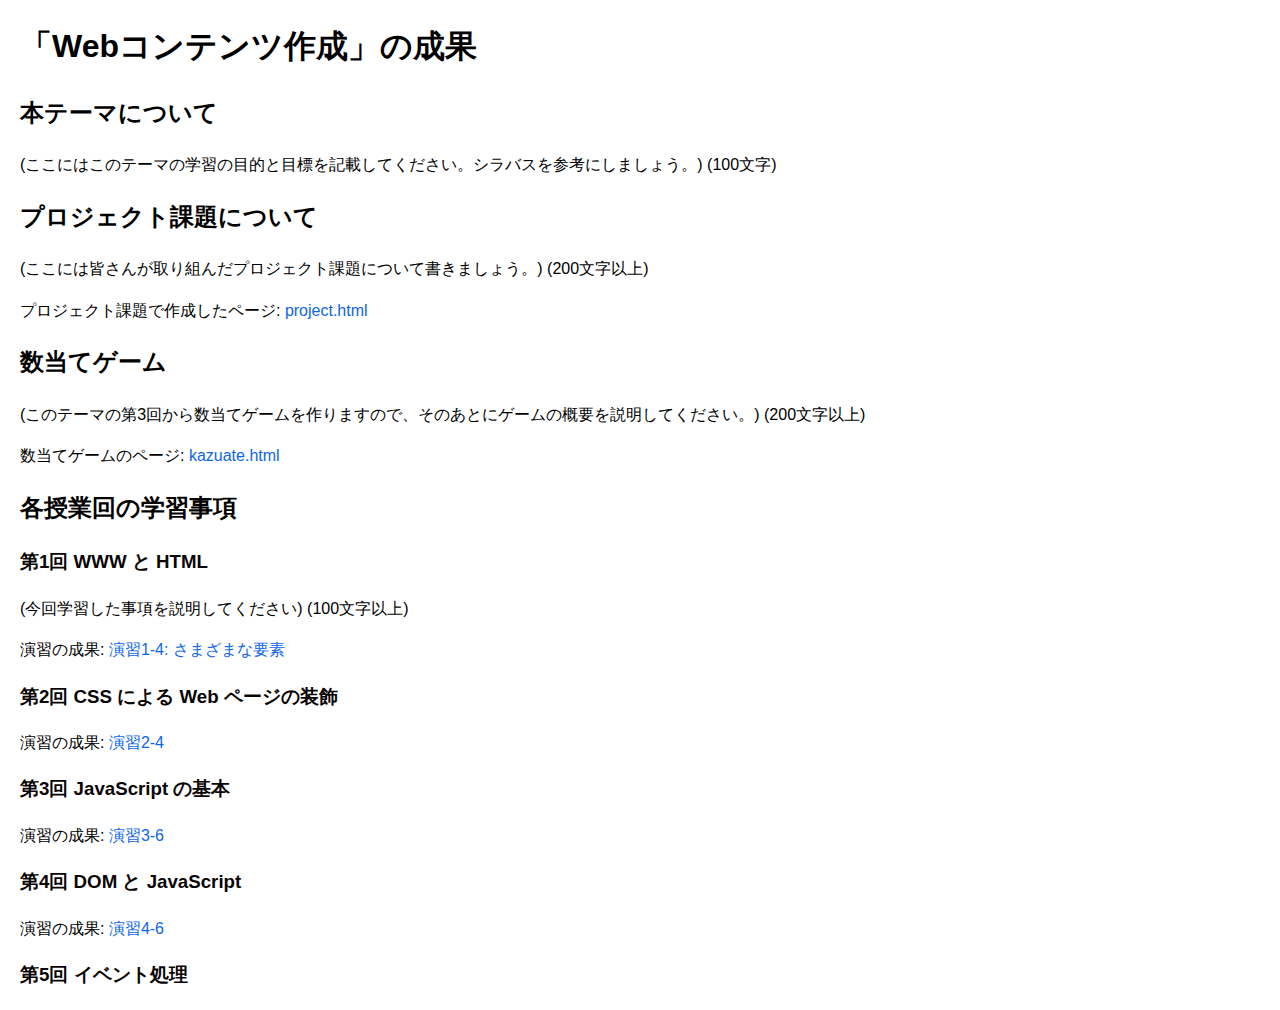
==== index.html @ 4da03727 "課題4" ====
<!DOCTYPE html>
<html lang="ja">
<head>
    <meta charset="UTF-8">
    <title>「Webコンテンツ作成」の成果</title>
    <style>
        body {
            font-family: Arial, sans-serif;
            line-height: 1.6;
            margin: 20px;
        }
        h1 h2, h3 {
            color: #0a0505;
        }
        a {
            color: #0e66e9;
            text-decoration: none;
        }
        a:hover {
            text-decoration: underline;
        }
    </style>
</head>
<body>
    <h1>「Webコンテンツ作成」の成果</h1>

    <h2>本テーマについて</h2>
    <p>(ここにはこのテーマの学習の目的と目標を記載してください。シラバスを参考にしましょう。) (100文字)</p>

    <h2>プロジェクト課題について</h2>
    <p>(ここには皆さんが取り組んだプロジェクト課題について書きましょう。) (200文字以上)</p>
    <p>プロジェクト課題で作成したページ: <a href="project.html">project.html</a></p>

    <h2>数当てゲーム</h2>
    <p>(このテーマの第3回から数当てゲームを作りますので、そのあとにゲームの概要を説明してください。) (200文字以上)</p>
    <p>数当てゲームのページ: <a href="kazuate.html">kazuate.html</a></p>

    <h2>各授業回の学習事項</h2>
    <h3>第1回 WWW と HTML</h3>
    <p>(今回学習した事項を説明してください) (100文字以上)</p>
    <p>演習の成果: <a href="practice-html/elements.html">演習1-4: さまざまな要素</a></p>

    <h3>第2回 CSS による Web ページの装飾</h3>
    <p>演習の成果: <a href="practice-css/browser-intro.html">演習2-4</a></p>

    <h3>第3回 JavaScript の基本</h3>
    演習の成果: <a href="practice-js/obj-practice.html">演習3-6</a></p>

    <h3>第4回 DOM と JavaScript</h3>
    演習の成果: <a href="practice-dom/dom-exercise.html">演習4-6</a></p>

    <h3>第5回 イベント処理</h3>
</body>
</html>
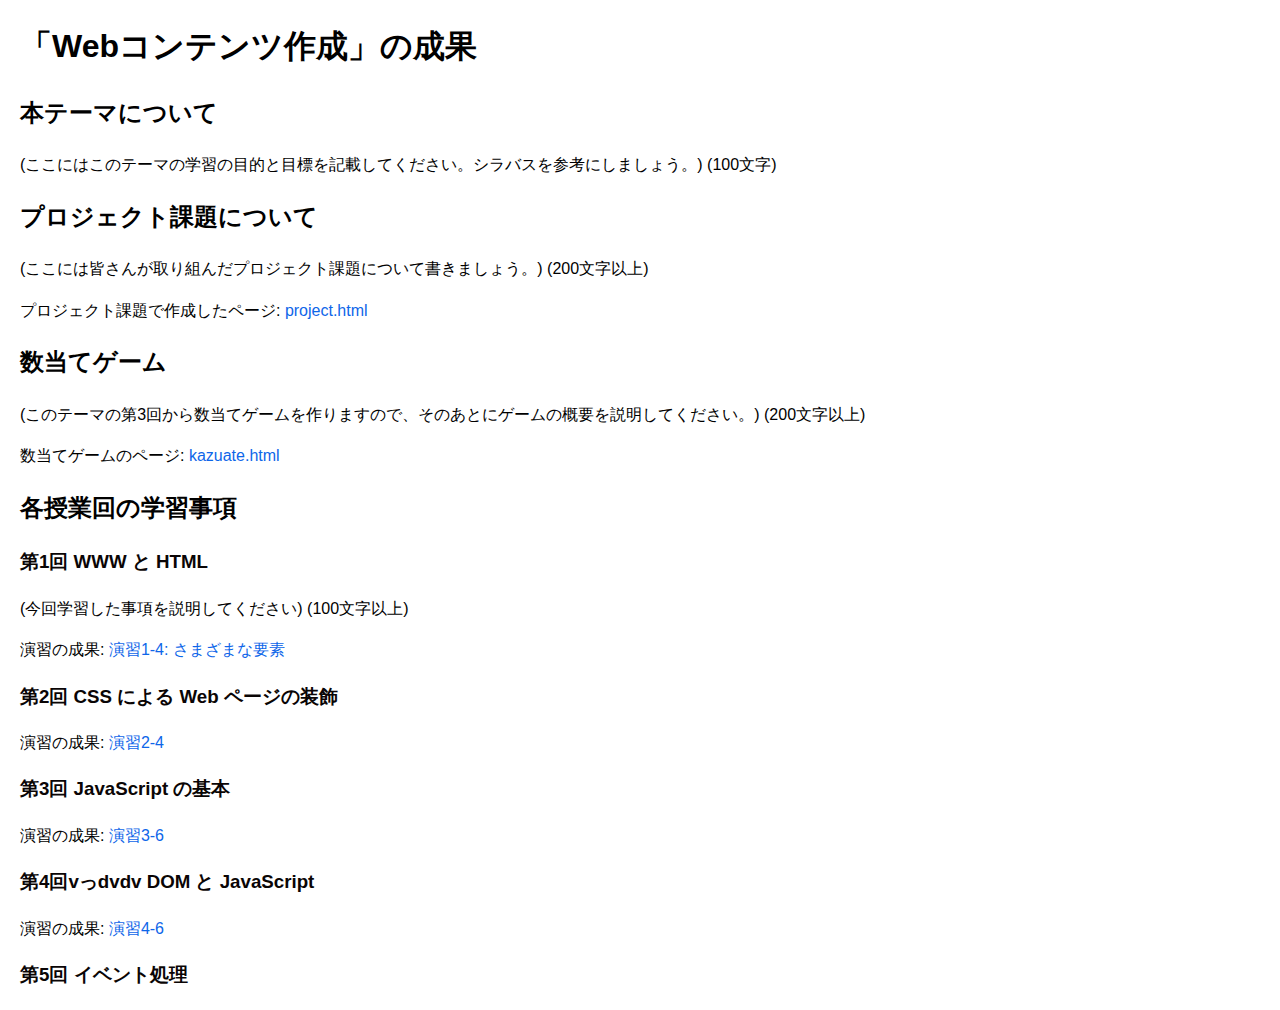
==== commit 33eea7aa: "第4回" ====
--- a/index.html
+++ b/index.html
@@ -46,7 +46,7 @@
     <h3>第3回 JavaScript の基本</h3>
     演習の成果: <a href="practice-js/obj-practice.html">演習3-6</a></p>
 
-    <h3>第4回 DOM と JavaScript</h3>
+    <h3>第4回vっdvdv DOM と JavaScript</h3>
     演習の成果: <a href="practice-dom/dom-exercise.html">演習4-6</a></p>
 
     <h3>第5回 イベント処理</h3>
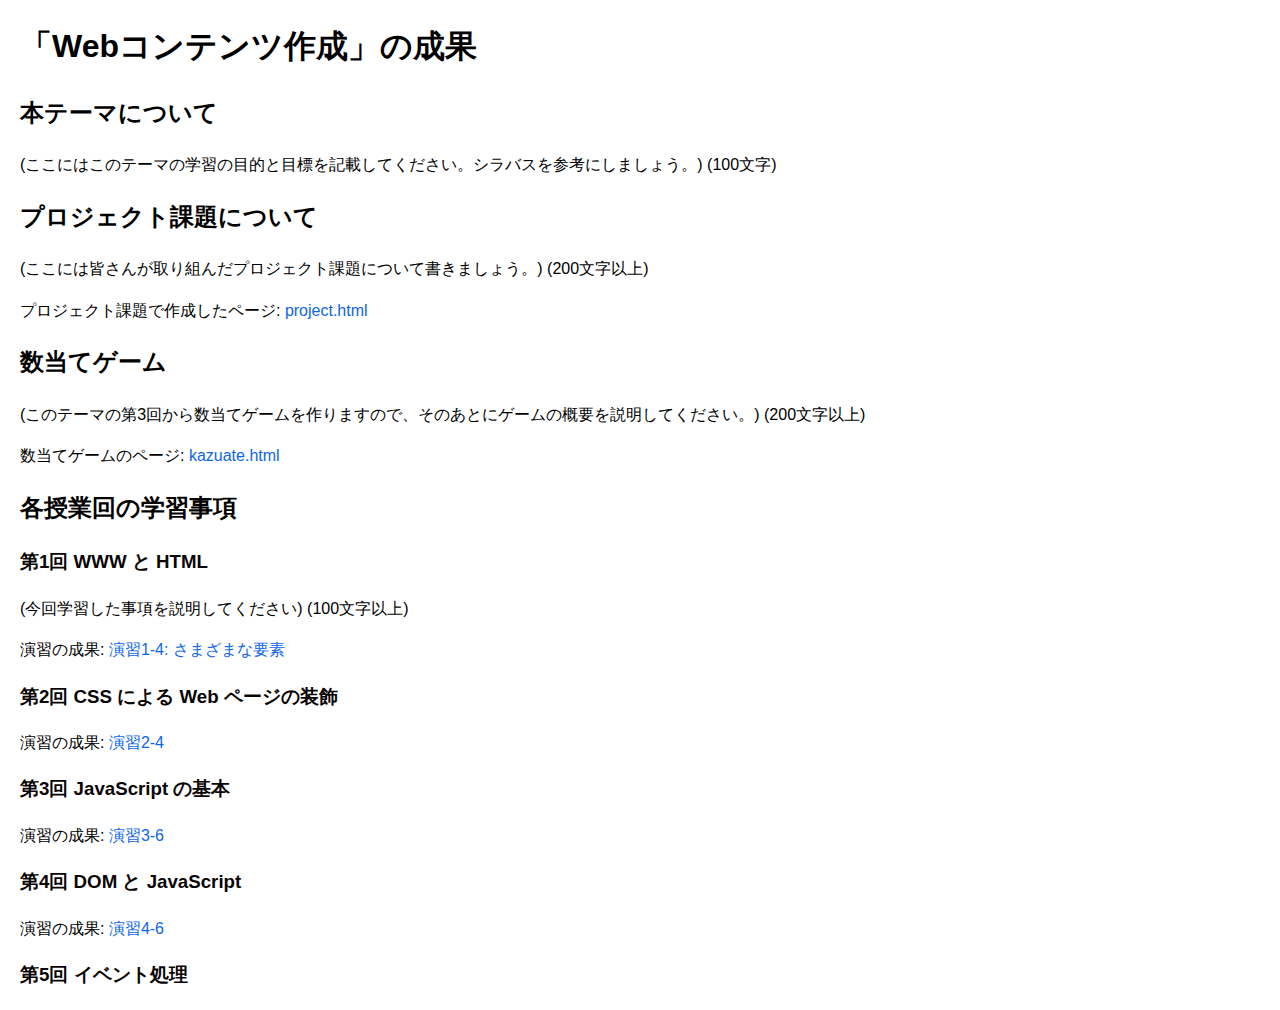
==== commit 4503ebfa: "課題4" ====
--- a/index.html
+++ b/index.html
@@ -46,7 +46,7 @@
     <h3>第3回 JavaScript の基本</h3>
     演習の成果: <a href="practice-js/obj-practice.html">演習3-6</a></p>
 
-    <h3>第4回vっdvdv DOM と JavaScript</h3>
+    <h3>第4回 DOM と JavaScript</h3>
     演習の成果: <a href="practice-dom/dom-exercise.html">演習4-6</a></p>
 
     <h3>第5回 イベント処理</h3>
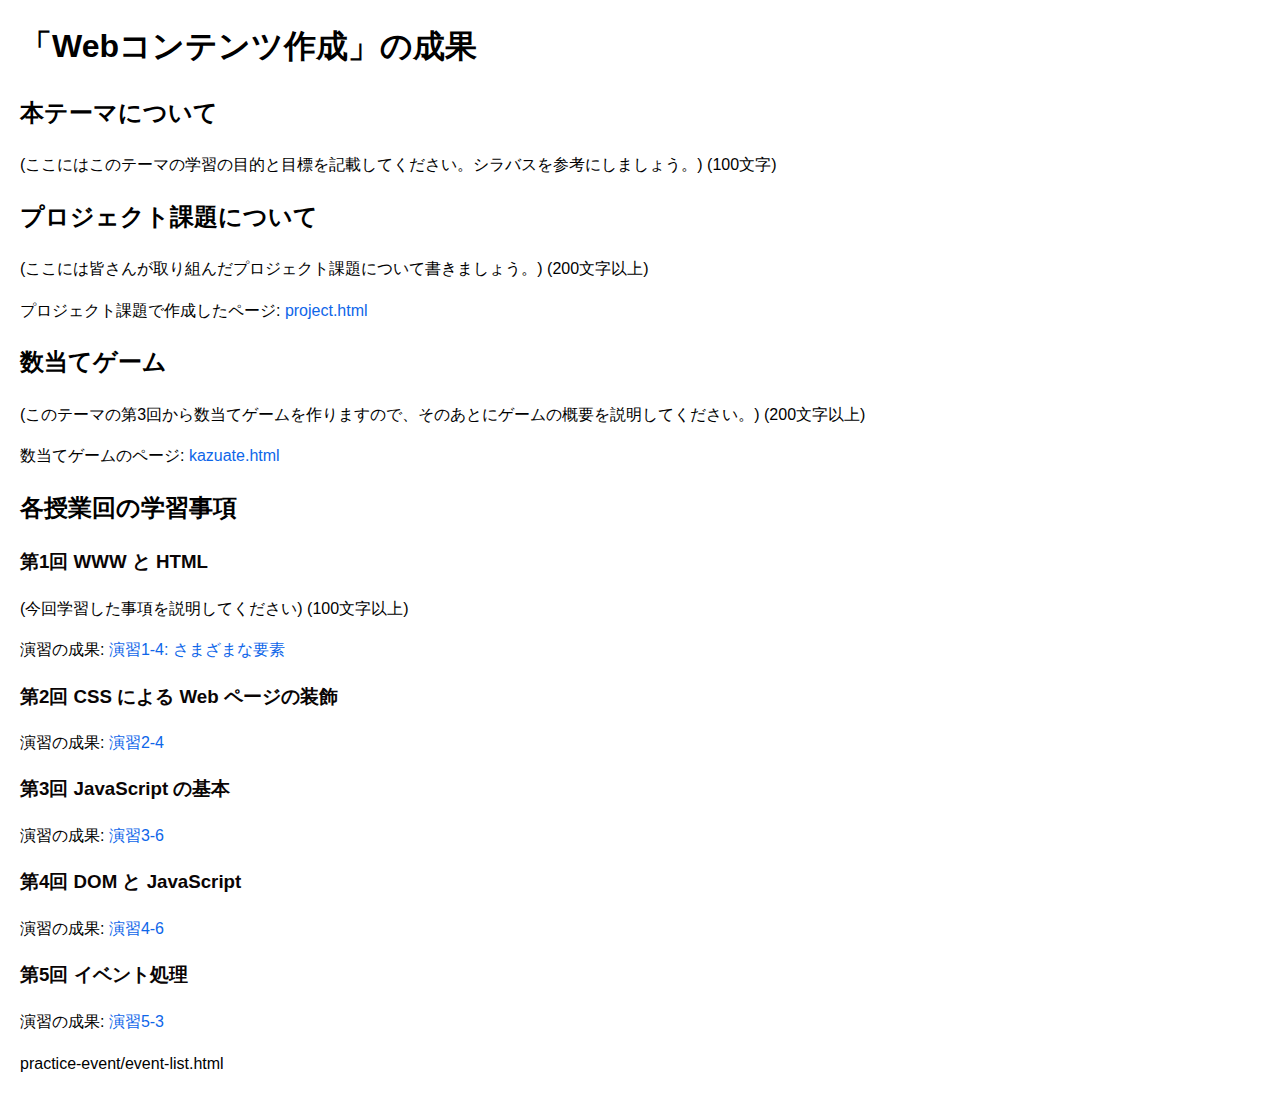
==== commit fac92c41: "第5回" ====
--- a/index.html
+++ b/index.html
@@ -2,7 +2,7 @@
 <html lang="ja">
 <head>
     <meta charset="UTF-8">
-    <title>「Webコンテンツ作成」の成果</title>
+    <title>「Webコンテンツ作成」の成果.</title>
     <style>
         body {
             font-family: Arial, sans-serif;
@@ -50,5 +50,8 @@
     演習の成果: <a href="practice-dom/dom-exercise.html">演習4-6</a></p>
 
     <h3>第5回 イベント処理</h3>
+    演習の成果: <a href=" practice-event/event-list.html ">演習5-3</a></p>
+
+    practice-event/event-list.html 
 </body>
 </html>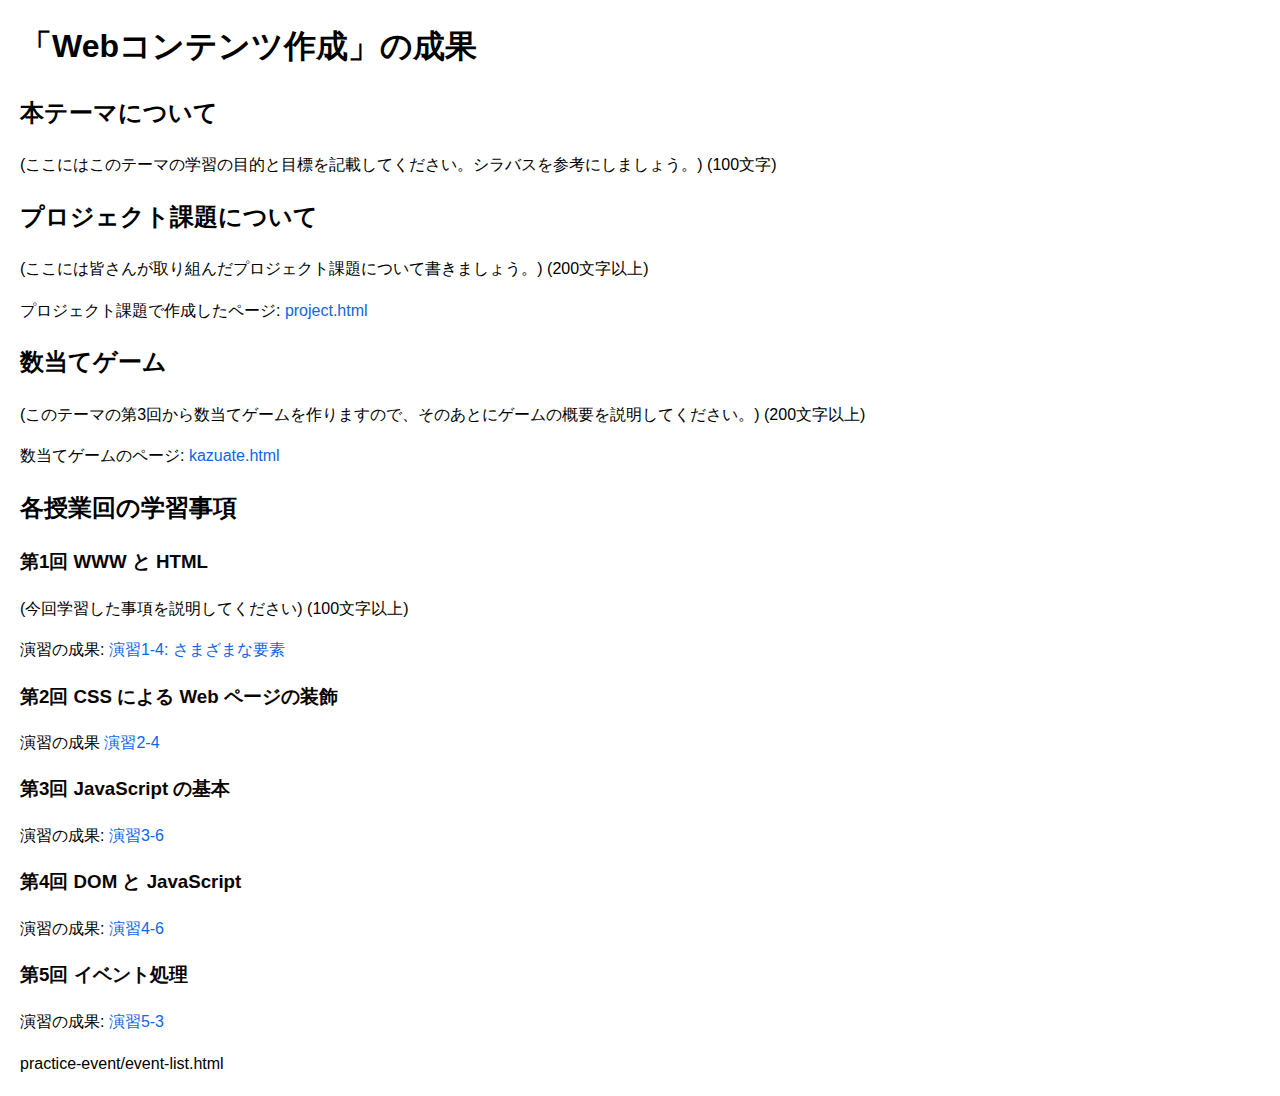
==== commit 543efd11: "第5回" ====
--- a/index.html
+++ b/index.html
@@ -41,7 +41,7 @@
     <p>演習の成果: <a href="practice-html/elements.html">演習1-4: さまざまな要素</a></p>
 
     <h3>第2回 CSS による Web ページの装飾</h3>
-    <p>演習の成果: <a href="practice-css/browser-intro.html">演習2-4</a></p>
+    <p>演習の成果 <a href="practice-css/browser-intro.html">演習2-4</a></p>
 
     <h3>第3回 JavaScript の基本</h3>
     演習の成果: <a href="practice-js/obj-practice.html">演習3-6</a></p>
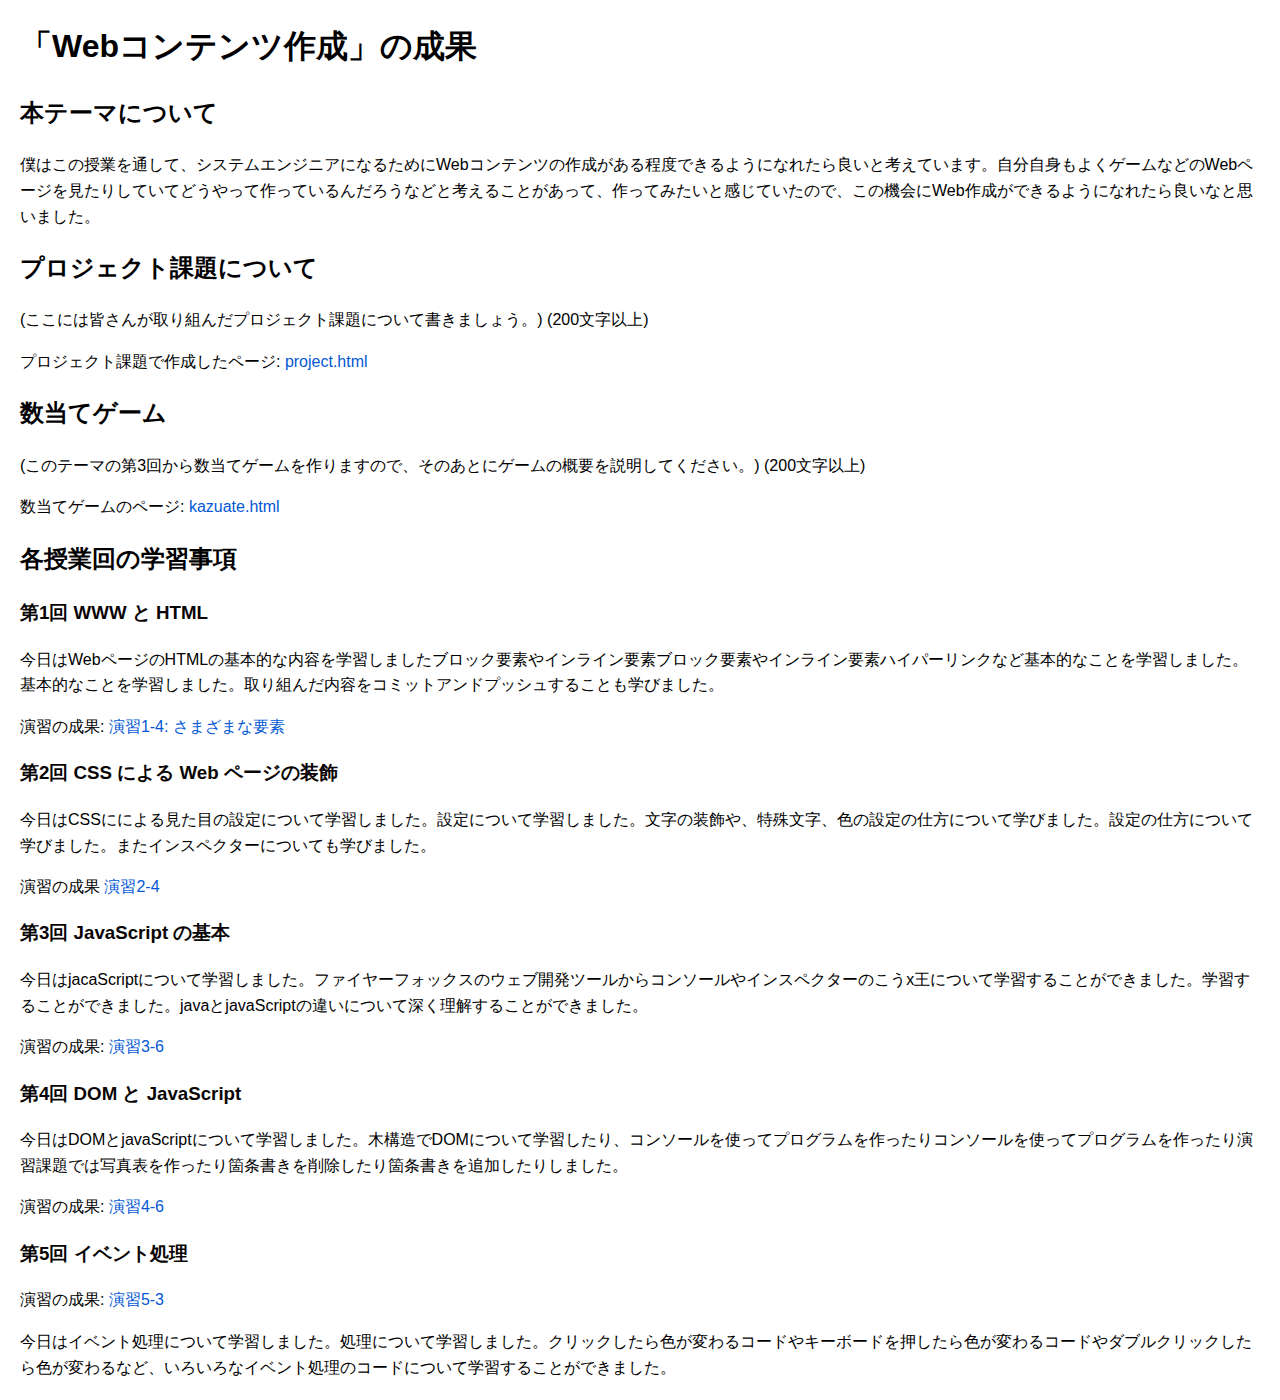
==== commit 474d1b5b: "第一回" ====
--- a/index.html
+++ b/index.html
@@ -13,7 +13,7 @@
             color: #0a0505;
         }
         a {
-            color: #0e66e9;
+            color: #0458d5;
             text-decoration: none;
         }
         a:hover {
@@ -25,7 +25,7 @@
     <h1>「Webコンテンツ作成」の成果</h1>
 
     <h2>本テーマについて</h2>
-    <p>(ここにはこのテーマの学習の目的と目標を記載してください。シラバスを参考にしましょう。) (100文字)</p>
+    <p>僕はこの授業を通して、システムエンジニアになるためにWebコンテンツの作成がある程度できるようになれたら良いと考えています。自分自身もよくゲームなどのWebページを見たりしていてどうやって作っているんだろうなどと考えることがあって、作ってみたいと感じていたので、この機会にWeb作成ができるようになれたら良いなと思いました。</p>
 
     <h2>プロジェクト課題について</h2>
     <p>(ここには皆さんが取り組んだプロジェクト課題について書きましょう。) (200文字以上)</p>
@@ -37,21 +37,23 @@
 
     <h2>各授業回の学習事項</h2>
     <h3>第1回 WWW と HTML</h3>
-    <p>(今回学習した事項を説明してください) (100文字以上)</p>
+    <p>今日はWebページのHTMLの基本的な内容を学習しましたブロック要素やインライン要素ブロック要素やインライン要素ハイパーリンクなど基本的なことを学習しました。基本的なことを学習しました。取り組んだ内容をコミットアンドプッシュすることも学びました。</p>
     <p>演習の成果: <a href="practice-html/elements.html">演習1-4: さまざまな要素</a></p>
 
     <h3>第2回 CSS による Web ページの装飾</h3>
+    <p>今日はCSSにによる見た目の設定について学習しました。設定について学習しました。文字の装飾や、特殊文字、色の設定の仕方について学びました。設定の仕方について学びました。またインスペクターについても学びました。</p>
     <p>演習の成果 <a href="practice-css/browser-intro.html">演習2-4</a></p>
 
-    <h3>第3回 JavaScript の基本</h3>
+    <h3>第3回 JavaScript の基本</h3> 
+    <p>今日はjacaScriptについて学習しました。ファイヤーフォックスのウェブ開発ツールからコンソールやインスペクターのこうx王について学習することができました。学習することができました。javaとjavaScriptの違いについて深く理解することができました。</p>
     演習の成果: <a href="practice-js/obj-practice.html">演習3-6</a></p>
 
     <h3>第4回 DOM と JavaScript</h3>
+    <p>今日はDOMとjavaScriptについて学習しました。木構造でDOMについて学習したり、コンソールを使ってプログラムを作ったりコンソールを使ってプログラムを作ったり演習課題では写真表を作ったり箇条書きを削除したり箇条書きを追加したりしました。</p>
     演習の成果: <a href="practice-dom/dom-exercise.html">演習4-6</a></p>
 
     <h3>第5回 イベント処理</h3>
     演習の成果: <a href=" practice-event/event-list.html ">演習5-3</a></p>
-
-    practice-event/event-list.html 
+    <p>今日はイベント処理について学習しました。処理について学習しました。クリックしたら色が変わるコードやキーボードを押したら色が変わるコードやダブルクリックしたら色が変わるなど、いろいろなイベント処理のコードについて学習することができました。</p>
 </body>
 </html>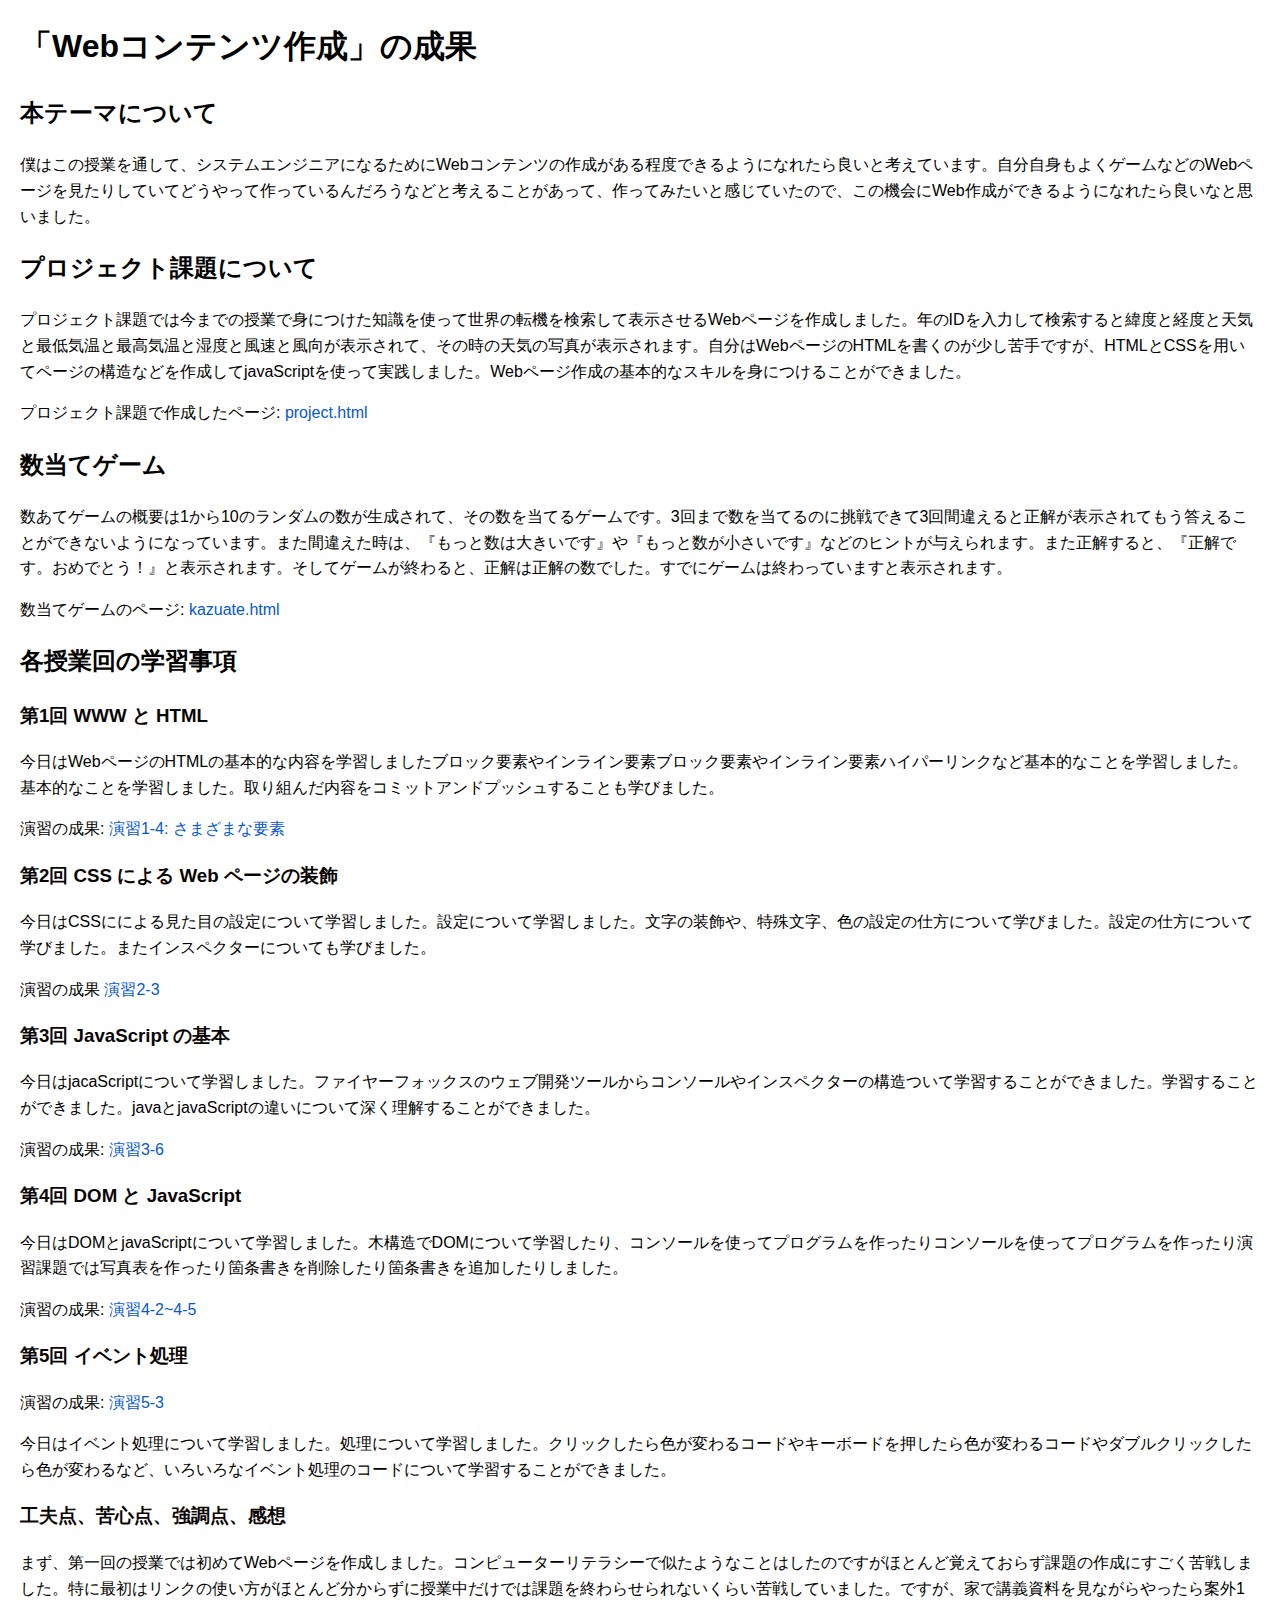
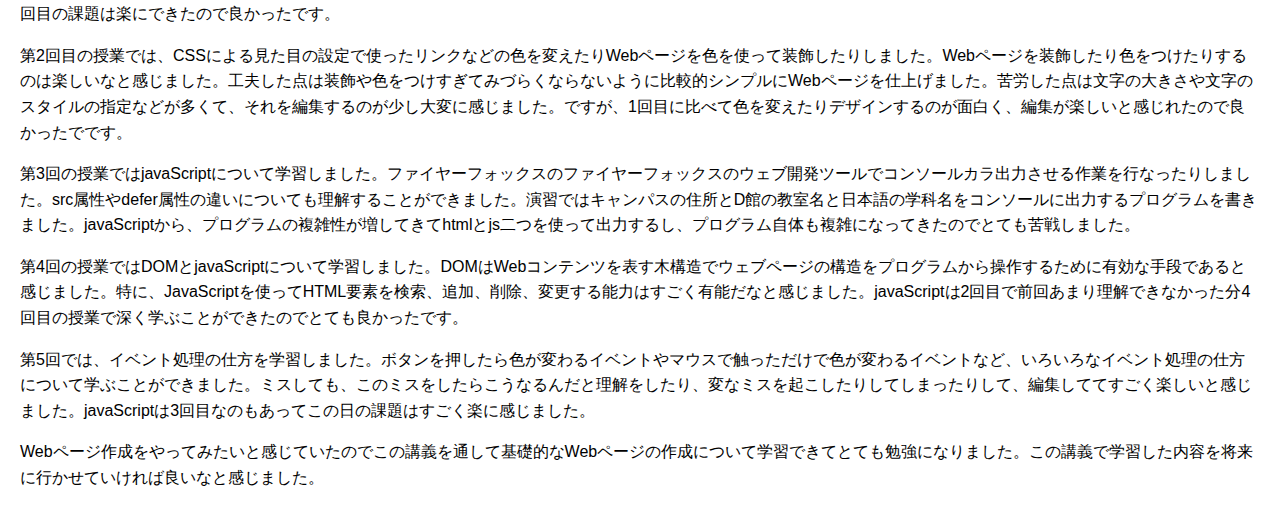
==== commit 68c43e89: "最終課題" ====
--- a/index.html
+++ b/index.html
@@ -28,11 +28,11 @@
     <p>僕はこの授業を通して、システムエンジニアになるためにWebコンテンツの作成がある程度できるようになれたら良いと考えています。自分自身もよくゲームなどのWebページを見たりしていてどうやって作っているんだろうなどと考えることがあって、作ってみたいと感じていたので、この機会にWeb作成ができるようになれたら良いなと思いました。</p>
 
     <h2>プロジェクト課題について</h2>
-    <p>(ここには皆さんが取り組んだプロジェクト課題について書きましょう。) (200文字以上)</p>
+    <p>プロジェクト課題では今までの授業で身につけた知識を使って世界の転機を検索して表示させるWebページを作成しました。年のIDを入力して検索すると緯度と経度と天気と最低気温と最高気温と湿度と風速と風向が表示されて、その時の天気の写真が表示されます。自分はWebページのHTMLを書くのが少し苦手ですが、HTMLとCSSを用いてページの構造などを作成してjavaScriptを使って実践しました。Webページ作成の基本的なスキルを身につけることができました。</p>
     <p>プロジェクト課題で作成したページ: <a href="project.html">project.html</a></p>
 
     <h2>数当てゲーム</h2>
-    <p>(このテーマの第3回から数当てゲームを作りますので、そのあとにゲームの概要を説明してください。) (200文字以上)</p>
+    <p>数あてゲームの概要は1から10のランダムの数が生成されて、その数を当てるゲームです。3回まで数を当てるのに挑戦できて3回間違えると正解が表示されてもう答えることができないようになっています。また間違えた時は、『もっと数は大きいです』や『もっと数が小さいです』などのヒントが与えられます。また正解すると、『正解です。おめでとう！』と表示されます。そしてゲームが終わると、正解は正解の数でした。すでにゲームは終わっていますと表示されます。</p>
     <p>数当てゲームのページ: <a href="kazuate.html">kazuate.html</a></p>
 
     <h2>各授業回の学習事項</h2>
@@ -42,18 +42,29 @@
 
     <h3>第2回 CSS による Web ページの装飾</h3>
     <p>今日はCSSにによる見た目の設定について学習しました。設定について学習しました。文字の装飾や、特殊文字、色の設定の仕方について学びました。設定の仕方について学びました。またインスペクターについても学びました。</p>
-    <p>演習の成果 <a href="practice-css/browser-intro.html">演習2-4</a></p>
+    <p>演習の成果 <a href="practice-css/browser-intro.html">演習2-3</a></p>
 
     <h3>第3回 JavaScript の基本</h3> 
-    <p>今日はjacaScriptについて学習しました。ファイヤーフォックスのウェブ開発ツールからコンソールやインスペクターのこうx王について学習することができました。学習することができました。javaとjavaScriptの違いについて深く理解することができました。</p>
+    <p>今日はjacaScriptについて学習しました。ファイヤーフォックスのウェブ開発ツールからコンソールやインスペクターの構造ついて学習することができました。学習することができました。javaとjavaScriptの違いについて深く理解することができました。</p>
     演習の成果: <a href="practice-js/obj-practice.html">演習3-6</a></p>
 
     <h3>第4回 DOM と JavaScript</h3>
     <p>今日はDOMとjavaScriptについて学習しました。木構造でDOMについて学習したり、コンソールを使ってプログラムを作ったりコンソールを使ってプログラムを作ったり演習課題では写真表を作ったり箇条書きを削除したり箇条書きを追加したりしました。</p>
-    演習の成果: <a href="practice-dom/dom-exercise.html">演習4-6</a></p>
+    演習の成果: <a href="practice-dom/dom-exercise.html">演習4-2~4-5</a></p>
 
     <h3>第5回 イベント処理</h3>
-    演習の成果: <a href=" practice-event/event-list.html ">演習5-3</a></p>
+    演習の成果: <a href=" practice-event/event-list.html">演習5-3</a></p>
     <p>今日はイベント処理について学習しました。処理について学習しました。クリックしたら色が変わるコードやキーボードを押したら色が変わるコードやダブルクリックしたら色が変わるなど、いろいろなイベント処理のコードについて学習することができました。</p>
+    <h3>工夫点、苦心点、強調点、感想</h3>
+    <p>まず、第一回の授業では初めてWebページを作成しました。コンピューターリテラシーで似たようなことはしたのですがほとんど覚えておらず課題の作成にすごく苦戦しました。特に最初はリンクの使い方がほとんど分からずに授業中だけでは課題を終わらせられないくらい苦戦していました。ですが、家で講義資料を見ながらやったら案外1回目の課題は楽にできたので良かったです。</p>
+
+<p>第2回目の授業では、CSSによる見た目の設定で使ったリンクなどの色を変えたりWebページを色を使って装飾したりしました。Webページを装飾したり色をつけたりするのは楽しいなと感じました。工夫した点は装飾や色をつけすぎてみづらくならないように比較的シンプルにWebページを仕上げました。苦労した点は文字の大きさや文字のスタイルの指定などが多くて、それを編集するのが少し大変に感じました。ですが、1回目に比べて色を変えたりデザインするのが面白く、編集が楽しいと感じれたので良かったでです。</p>
+
+<p>第3回の授業ではjavaScriptについて学習しました。ファイヤーフォックスのファイヤーフォックスのウェブ開発ツールでコンソールカラ出力させる作業を行なったりしました。src属性やdefer属性の違いについても理解することができました。演習ではキャンパスの住所とD館の教室名と日本語の学科名をコンソールに出力するプログラムを書きました。javaScriptから、プログラムの複雑性が増してきてhtmlとjs二つを使って出力するし、プログラム自体も複雑になってきたのでとても苦戦しました。</p>
+
+<p>第4回の授業ではDOMとjavaScriptについて学習しました。DOMはWebコンテンツを表す木構造でウェブページの構造をプログラムから操作するために有効な手段であると感じました。特に、JavaScriptを使ってHTML要素を検索、追加、削除、変更する能力はすごく有能だなと感じました。javaScriptは2回目で前回あまり理解できなかった分4回目の授業で深く学ぶことができたのでとても良かったです。</p>
+
+<p>第5回では、イベント処理の仕方を学習しました。ボタンを押したら色が変わるイベントやマウスで触っただけで色が変わるイベントなど、いろいろなイベント処理の仕方について学ぶことができました。ミスしても、このミスをしたらこうなるんだと理解をしたり、変なミスを起こしたりしてしまったりして、編集しててすごく楽しいと感じました。javaScriptは3回目なのもあってこの日の課題はすごく楽に感じました。</p>
+<p>Webページ作成をやってみたいと感じていたのでこの講義を通して基礎的なWebページの作成について学習できてとても勉強になりました。この講義で学習した内容を将来に行かせていければ良いなと感じました。</p>
 </body>
 </html>